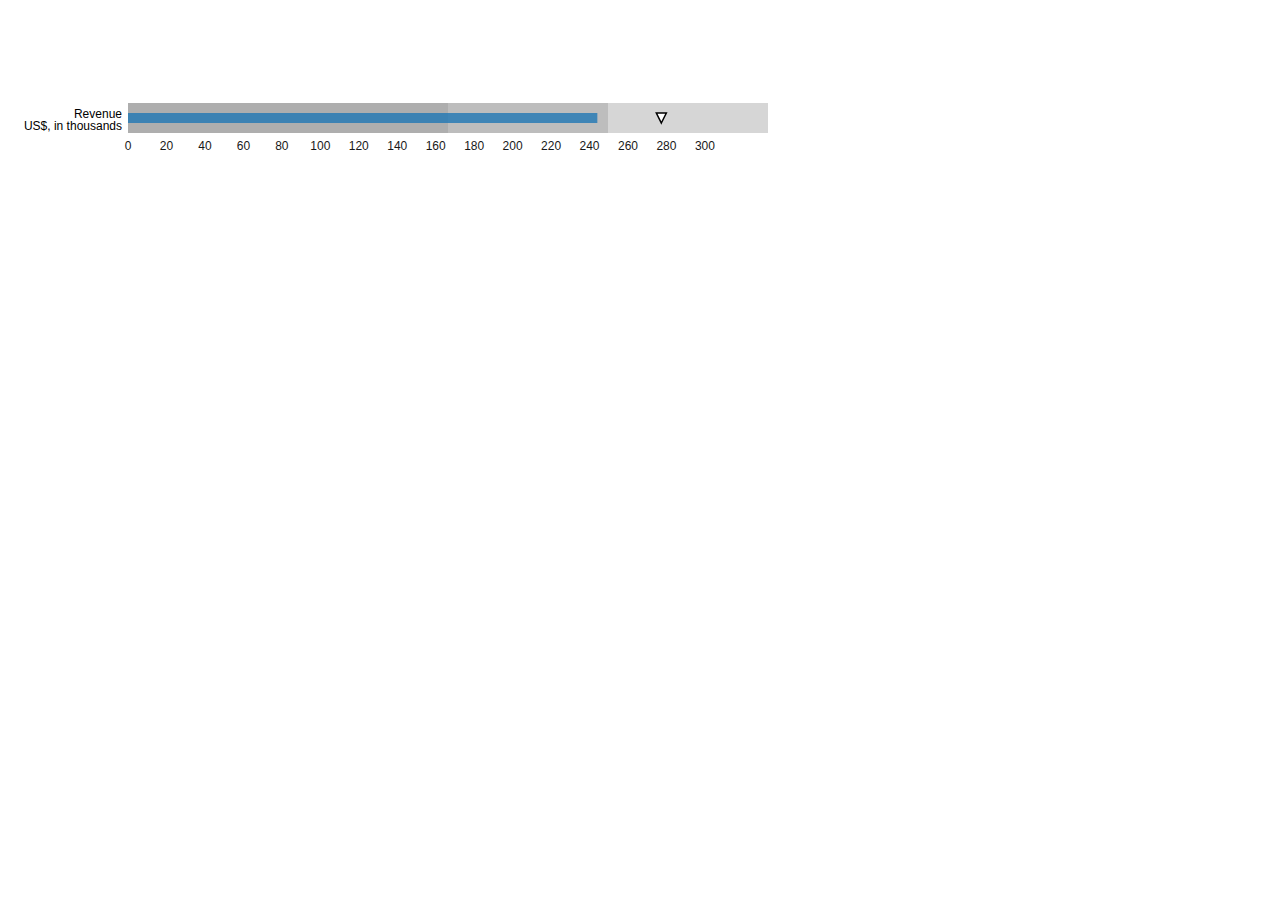
==== examples/bulletChart.html @ 46809460 "Merge 56919dec2c6bcb57f414a77e498601f79184dcdf into d1ae59f84ed05749e481cc81104b5d359e39d464" ====
<!DOCTYPE html>
<meta charset="utf-8">
<link href="../src/nv.d3.css" rel="stylesheet" type="text/css">
<style>

body {
  overflow-y:scroll;
}

</style>
<body>

<br> <br> <br> <br> <br>

<div class="gallery" id="chart"></div>

<script src="../lib/d3.v2.js"></script>
<script src="../nv.d3.js"></script>
<script src="../src/models/bullet.js"></script>
<script src="../src/models/bulletChart.js"></script>
<script>

var width = 960,
    height = 80,
    margin = {top: 5, right: 40, bottom: 20, left: 120};

var chart = nv.models.bulletChart()
    .width(width - margin.right - margin.left)
    .height(height - margin.top - margin.bottom);


  data = [
  {"title":"Revenue","subtitle":"US$, in thousands","ranges":[150,225,300],"measures":[220],"markers":[250]}
  /*
  //TODO: fix the tooltip offset if multiple
  ,
  {"title":"Profit","subtitle":"%","ranges":[20,25,30],"measures":[21],"markers":[26]},
  {"title":"Order Size","subtitle":"US$, average","ranges":[350,500,600],"measures":[100],"markers":[550]},
  {"title":"New Customers","subtitle":"count","ranges":[1400,2000,2500],"measures":[1000],"markers":[1000]},
  {"title":"Satisfaction","subtitle":"out of 5","ranges":[3.5,4.25,5],"measures":[3.2,4.7],"markers":[4.4]}
  */
];

  //TODO: to be consistent with other models, should be appending a g to an already made svg, not creating the svg element
  var vis = d3.select("#chart").selectAll("svg")
      .data(data)
    .enter().append("svg")
      .attr("class", "bullet nvd3")
      .attr("width", width)
      .attr("height", height)

  vis
      .transition()
      .duration(1000)
      .call(chart);



  window.transition = function() {
    vis.datum(randomize);

    vis
      .transition()
      .duration(1000)
      .call(chart);
  };






function randomize(d) {
  if (!d.randomizer) d.randomizer = randomizer(d);
  d.ranges = d.ranges.map(d.randomizer);
  d.markers = d.markers.map(d.randomizer);
  d.measures = d.measures.map(d.randomizer);
  return d;
}

function randomizer(d) {
  var k = d3.max(d.ranges) * .2;
  return function(d) {
    return Math.max(0, d + k * (Math.random() - .5));
  };
}




d3.select('body').on('click', window.transition);


</script>
---- src/nv.d3.css ----
/********************
 * HTML CSS
 */


.chartWrap {
  margin: 0;
  padding: 0;
  overflow: hidden;
}


/********************
 * TOOLTIP CSS
 */

.nvtooltip {
  position: absolute;
  background-color: rgba(255,255,255,1);
  padding: 1px;
  border: 1px solid rgba(0,0,0,.2);
  z-index: 10000;

  font-family: Arial;
  font-size: 13px;

  transition: opacity 500ms linear;
  -moz-transition: opacity 500ms linear;
  -webkit-transition: opacity 500ms linear;

  transition-delay: 500ms;
  -moz-transition-delay: 500ms;
  -webkit-transition-delay: 500ms;

  -moz-box-shadow: 0 5px 10px rgba(0,0,0,.2);
  -webkit-box-shadow: 0 5px 10px rgba(0,0,0,.2);
  box-shadow: 0 5px 10px rgba(0,0,0,.2);

  -webkit-border-radius: 6px;
  -moz-border-radius: 6px;
  border-radius: 6px;

  pointer-events: none;

  -webkit-touch-callout: none;
  -webkit-user-select: none;
  -khtml-user-select: none;
  -moz-user-select: none;
  -ms-user-select: none;
  user-select: none;
}

.nvtooltip.x-nvtooltip,
.nvtooltip.y-nvtooltip {
  padding: 8px;
}

.nvtooltip h3 {
  margin: 0;
  padding: 4px 14px;
  line-height: 18px;
  font-weight: normal;
  background-color: #f7f7f7;
  text-align: center;

  border-bottom: 1px solid #ebebeb;

  -webkit-border-radius: 5px 5px 0 0;
  -moz-border-radius: 5px 5px 0 0;
  border-radius: 5px 5px 0 0;
}

.nvtooltip p {
  margin: 0;
  padding: 5px 14px;
  text-align: center;
}

.nvtooltip span {
  display: inline-block;
  margin: 2px 0;
}

.nvtooltip-pending-removal {
  position: absolute;
  pointer-events: none;
}


/********************
 * SVG CSS
 */


svg {
  -webkit-touch-callout: none;
  -webkit-user-select: none;
  -khtml-user-select: none;
  -moz-user-select: none;
  -ms-user-select: none;
  user-select: none;
  /* Trying to get SVG to act like a greedy block in all browsers */
  display: block;
  width:100%;
  height:100%;
}


svg text {
  font: normal 12px Arial;
}

svg .title {
 font: bold 14px Arial;
}

.nvd3 .nv-background {
  fill: white;
  fill-opacity: 0;
  /*
  pointer-events: none;
  */
}

.nvd3.nv-noData {
  font-size: 18px;
  font-weight: bold;
}


/**********
*  Brush
*/

.nv-brush .extent {
  fill-opacity: .125;
  shape-rendering: crispEdges;
}



/**********
*  Legend
*/

.nvd3 .nv-legend .nv-series {
  cursor: pointer;
}

.nvd3 .nv-legend .disabled circle {
  fill-opacity: 0;
}



/**********
*  Axes
*/

.nvd3 .nv-axis path {
  fill: none;
  stroke: #000;
  stroke-opacity: .75;
  shape-rendering: crispEdges;
}

.nvd3 .nv-axis path.domain {
  stroke-opacity: .75;
}

.nvd3 .nv-axis.nv-x path.domain {
  stroke-opacity: 0;
}

.nvd3 .nv-axis line {
  fill: none;
  stroke: #000;
  stroke-opacity: .25;
  shape-rendering: crispEdges;
}

.nvd3 .nv-axis line.zero {
  stroke-opacity: .75;
}

.nvd3 .nv-axis .nv-axisMaxMin text {
  font-weight: bold;
}

.nvd3 .x  .nv-axis .nv-axisMaxMin text,
.nvd3 .x2 .nv-axis .nv-axisMaxMin text,
.nvd3 .x3 .nv-axis .nv-axisMaxMin text {
  text-anchor: middle
}



/**********
*  Brush
*/

.nv-brush .resize path {
  fill: #eee;
  stroke: #666;
}



/**********
*  Bars
*/

.nvd3 .nv-bars .negative rect {
    zfill: brown;
}

.nvd3 .nv-bars rect {
  zfill: steelblue;
  fill-opacity: .75;

  transition: fill-opacity 250ms linear;
  -moz-transition: fill-opacity 250ms linear;
  -webkit-transition: fill-opacity 250ms linear;
}

.nvd3 .nv-bars rect:hover {
  fill-opacity: 1;
}

.nvd3 .nv-bars .hover rect {
  fill: lightblue;
}

.nvd3 .nv-bars text {
  fill: rgba(0,0,0,0);
}

.nvd3 .nv-bars .hover text {
  fill: rgba(0,0,0,1);
}


/**********
*  Bars
*/

.nvd3 .nv-multibar .nv-groups rect,
.nvd3 .nv-multibarHorizontal .nv-groups rect,
.nvd3 .nv-discretebar .nv-groups rect {
  stroke-opacity: 0;

  transition: fill-opacity 250ms linear;
  -moz-transition: fill-opacity 250ms linear;
  -webkit-transition: fill-opacity 250ms linear;
}

.nvd3 .nv-multibar .nv-groups rect:hover,
.nvd3 .nv-multibarHorizontal .nv-groups rect:hover,
.nvd3 .nv-discretebar .nv-groups rect:hover {
  fill-opacity: 1;
}

.nvd3 .nv-discretebar .nv-groups text,
.nvd3 .nv-multibarHorizontal .nv-groups text {
  font-weight: bold;
  fill: rgba(0,0,0,1);
  stroke: rgba(0,0,0,0);
}

/***********
*  Pie Chart
*/

.nvd3.nv-pie path {
  stroke-opacity: 0;

  transition: fill-opacity 250ms linear, stroke-width 250ms linear, stroke-opacity 250ms linear;
  -moz-transition: fill-opacity 250ms linear, stroke-width 250ms linear, stroke-opacity 250ms linear;
  -webkit-transition: fill-opacity 250ms linear, stroke-width 250ms linear, stroke-opacity 250ms linear;

}

.nvd3.nv-pie .nv-slice text {
  stroke: #000;
  stroke-width: 0;
}

.nvd3.nv-pie path {
  stroke: #fff;
  stroke-width: 1px;
  stroke-opacity: 1;
}

.nvd3.nv-pie .hover path {
  fill-opacity: .7;
/*
  stroke-width: 6px;
  stroke-opacity: 1;
*/
}

.nvd3.nv-pie .nv-label rect {
  fill-opacity: 0;
  stroke-opacity: 0;
}

/**********
* Lines
*/

.nvd3 .nv-groups path.nv-line {
  fill: none;
  stroke-width: 2.5px;
  /*
  stroke-linecap: round;
  shape-rendering: geometricPrecision;

  transition: stroke-width 250ms linear;
  -moz-transition: stroke-width 250ms linear;
  -webkit-transition: stroke-width 250ms linear;

  transition-delay: 250ms
  -moz-transition-delay: 250ms;
  -webkit-transition-delay: 250ms;
  */
}

.nvd3 .nv-groups path.nv-area {
  stroke: none;
  /*
  stroke-linecap: round;
  shape-rendering: geometricPrecision;

  stroke-width: 2.5px;
  transition: stroke-width 250ms linear;
  -moz-transition: stroke-width 250ms linear;
  -webkit-transition: stroke-width 250ms linear;

  transition-delay: 250ms
  -moz-transition-delay: 250ms;
  -webkit-transition-delay: 250ms;
  */
}

.nvd3 .nv-line.hover path {
  stroke-width: 6px;
}

/*
.nvd3.scatter .groups .point {
  fill-opacity: 0.1;
  stroke-opacity: 0.1;
}
  */

.nvd3.nv-line .nvd3.nv-scatter .nv-groups .nv-point {
  fill-opacity: 0;
  stroke-opacity: 0;
}

.nvd3.nv-scatter.nv-single-point .nv-groups .nv-point {
  fill-opacity: .5 !important;
  stroke-opacity: .5 !important;
}


.nvd3 .nv-groups .nv-point {
  transition: stroke-width 250ms linear, stroke-opacity 250ms linear;
  -moz-transition: stroke-width 250ms linear, stroke-opacity 250ms linear;
  -webkit-transition: stroke-width 250ms linear, stroke-opacity 250ms linear;
}

.nvd3.nv-scatter .nv-groups .nv-point.hover,
.nvd3 .nv-groups .nv-point.hover {
  stroke-width: 20px;
  fill-opacity: .5 !important;
  stroke-opacity: .5 !important;
}


.nvd3 .nv-point-paths path {
  stroke: #aaa;
  stroke-opacity: 0;
  fill: #eee;
  fill-opacity: 0;
}



.nvd3 .nv-indexLine {
  cursor: ew-resize;
}


/**********
* Distribution
*/

.nvd3 .nv-distribution {
  pointer-events: none;
}



/**********
*  Scatter
*/

/* **Attempting to remove this for useVoronoi(false), need to see if it's required anywhere
.nvd3 .nv-groups .nv-point {
  pointer-events: none;
}
*/

.nvd3 .nv-groups .nv-point.hover {
  stroke-width: 20px;
  stroke-opacity: .5;
}

.nvd3 .nv-scatter .nv-point.hover {
  fill-opacity: 1;
}

/*
.nv-group.hover .nv-point {
  fill-opacity: 1;
}
*/


/**********
*  Stacked Area
*/

.nvd3.nv-stackedarea path.nv-area {
  fill-opacity: .7;
  /*
  stroke-opacity: .65;
  fill-opacity: 1;
  */
  stroke-opacity: 0;

  transition: fill-opacity 250ms linear, stroke-opacity 250ms linear;
  -moz-transition: fill-opacity 250ms linear, stroke-opacity 250ms linear;
  -webkit-transition: fill-opacity 250ms linear, stroke-opacity 250ms linear;

  /*
  transition-delay: 500ms;
  -moz-transition-delay: 500ms;
  -webkit-transition-delay: 500ms;
  */

}

.nvd3.nv-stackedarea path.nv-area.hover {
  fill-opacity: .9;
  /*
  stroke-opacity: .85;
  */
}
/*
.d3stackedarea .groups path {
  stroke-opacity: 0;
}
  */



.nvd3.nv-stackedarea .nv-groups .nv-point {
  stroke-opacity: 0;
  fill-opacity: 0;
}

.nvd3.nv-stackedarea .nv-groups .nv-point.hover {
  stroke-width: 20px;
  stroke-opacity: .75;
  fill-opacity: 1;
}



/**********
*  Line Plus Bar
*/

.nvd3.nv-linePlusBar .nv-bar rect {
  fill-opacity: .75;
}

.nvd3.nv-linePlusBar .nv-bar rect:hover {
  fill-opacity: 1;
}


/**********
*  Bullet
*/

.nvd3.nv-bullet { font: 10px sans-serif; }
.nvd3.nv-bullet .nv-measure { fill-opacity: .8; }
.nvd3.nv-bullet .nv-measure:hover { fill-opacity: 1; }
.nvd3.nv-bullet .nv-marker { stroke: #000; stroke-width: 2px; }
.nvd3.nv-bullet .nv-markerTriangle { stroke: #000; fill: #fff; stroke-width: 1.5px; }
.nvd3.nv-bullet .nv-tick line { stroke: #666; stroke-width: .5px; }
.nvd3.nv-bullet .nv-range.nv-s0 { fill: #eee; }
.nvd3.nv-bullet .nv-range.nv-s1 { fill: #ddd; }
.nvd3.nv-bullet .nv-range.nv-s2 { fill: #ccc; }
.nvd3.nv-bullet .nv-title { font-size: 14px; font-weight: bold; }
.nvd3.nv-bullet .nv-subtitle { fill: #999; }


.nvd3.nv-bullet .nv-range {
  fill: #999;
  fill-opacity: .4;
}
.nvd3.nv-bullet .nv-range:hover {
  fill-opacity: .7;
}



/**********
* Sparkline
*/

.nvd3.nv-sparkline path {
  fill: none;
}

.nvd3.nv-sparklineplus g.nv-hoverValue {
  pointer-events: none;
}

.nvd3.nv-sparklineplus .nv-hoverValue line {
  stroke: #333;
  stroke-width: 1.5px;
 }

.nvd3.nv-sparklineplus,
.nvd3.nv-sparklineplus g {
  pointer-events: all;
}

.nvd3 .nv-hoverArea {
  fill-opacity: 0;
  stroke-opacity: 0;
}

.nvd3.nv-sparklineplus .nv-xValue,
.nvd3.nv-sparklineplus .nv-yValue {
  /*
  stroke: #666;
  */
  stroke-width: 0;
  font-size: .9em;
  font-weight: normal;
}

.nvd3.nv-sparklineplus .nv-yValue {
  stroke: #f66;
}

.nvd3.nv-sparklineplus .nv-maxValue {
  stroke: #2ca02c;
  fill: #2ca02c;
}

.nvd3.nv-sparklineplus .nv-minValue {
  stroke: #d62728;
  fill: #d62728;
}

.nvd3.nv-sparklineplus .nv-currentValue {
  /*
  stroke: #444;
  fill: #000;
  */
  font-weight: bold;
  font-size: 1.1em;
}

/**********
* historical stock
*/

.nvd3.nv-ohlcBar .nv-ticks .nv-tick {
  stroke-width: 2px;
}

.nvd3.nv-ohlcBar .nv-ticks .nv-tick.hover {
  stroke-width: 4px;
}

.nvd3.nv-ohlcBar .nv-ticks .nv-tick.positive {
 stroke: #2ca02c;
}

.nvd3.nv-ohlcBar .nv-ticks .nv-tick.negative {
 stroke: #d62728;
}

.nvd3.nv-historicalStockChart .nv-axis .nv-axislabel {
  font-weight: bold;
}

.nvd3.nv-historicalStockChart .nv-dragTarget {
  fill-opacity: 0;
  stroke: none;
  cursor: move;
}

.nvd3 .nv-brush .extent {
  /*
  cursor: ew-resize !important;
  */
  fill-opacity: 0 !important;
}

.nvd3 .nv-brushBackground rect {
  stroke: #000;
  stroke-width: .4;
  fill: #fff;
  fill-opacity: .7;
}



/**********
* Indented Tree
*/


/**
 * TODO: the following 3 selectors are based on classes used in the example.  I should either make them standard and leave them here, or move to a CSS file not included in the library
 */
.nvd3.nv-indentedtree .name {
  margin-left: 5px;
}

.nvd3.nv-indentedtree .clickable {
  color: #08C;
  cursor: pointer;
}

.nvd3.nv-indentedtree span.clickable:hover {
  color: #005580;
  text-decoration: underline;
}


.nvd3.nv-indentedtree .nv-childrenCount {
  display: inline-block;
  margin-left: 5px;
}

.nvd3.nv-indentedtree .nv-treeicon {
  cursor: pointer;
  /*
  cursor: n-resize;
  */
}

.nvd3.nv-indentedtree .nv-treeicon.nv-folded {
  cursor: pointer;
  /*
  cursor: s-resize;
  */
}
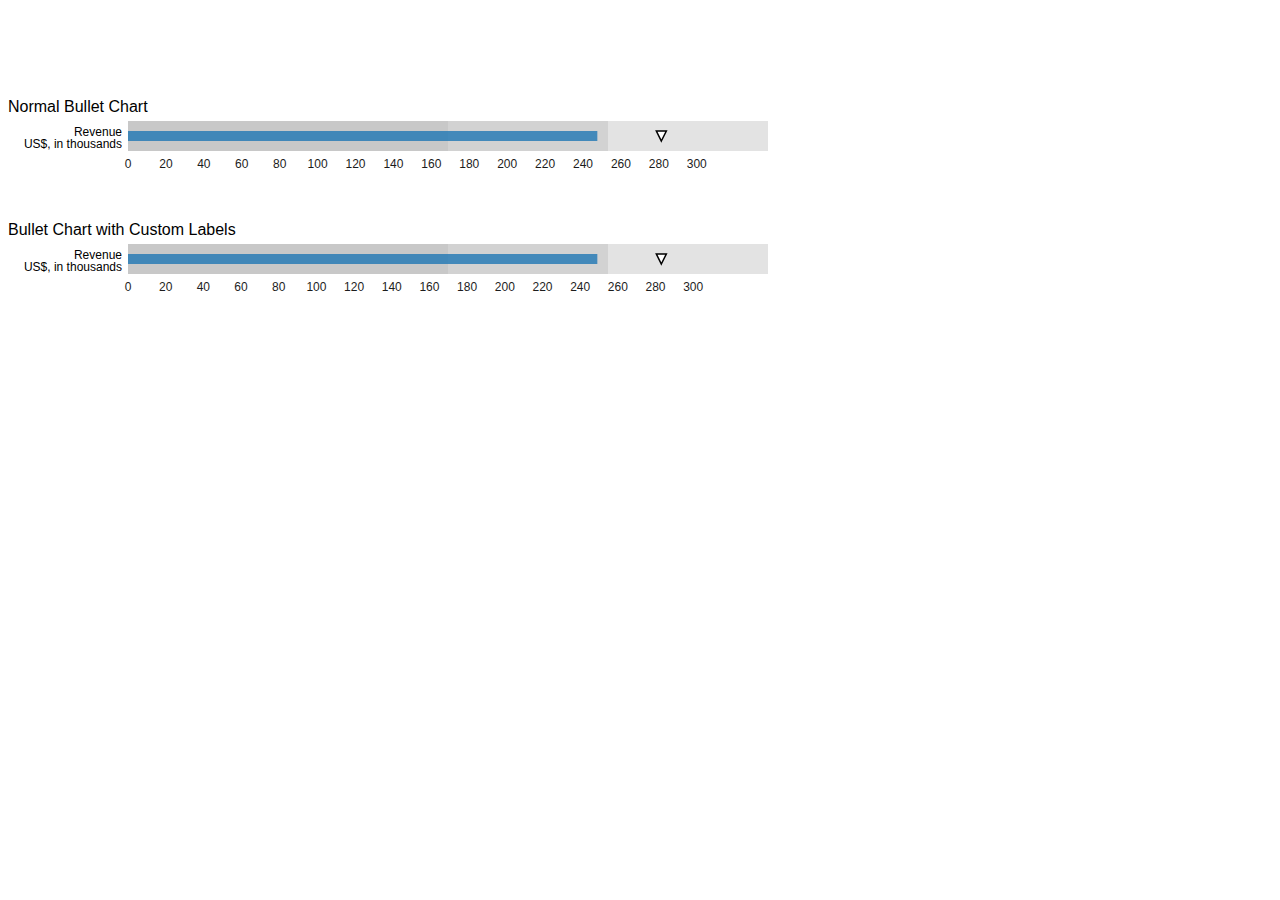
==== commit 2ae4d8e4: "Merge 089cea8d2ef527bb28d27800367f3710650049d4 into d1ae59f84ed05749e481cc81104b5d359e39d464" ====
--- a/examples/bulletChart.html
+++ b/examples/bulletChart.html
@@ -5,6 +5,7 @@
 
 body {
   overflow-y:scroll;
+  font-family: Arial;
 }
 
 </style>
@@ -12,10 +13,15 @@
 
 <br> <br> <br> <br> <br>
 
-<div class="gallery" id="chart"></div>
+Normal Bullet Chart 
+<div class="gallery with-transitions" id="chart"></div>
 
-<script src="../lib/d3.v2.js"></script>
+Bullet Chart with Custom Labels
+<div class='gallery with-transitions' id='chart2'></div>
+
+<script src="../lib/d3.v3.js"></script>
 <script src="../nv.d3.js"></script>
+<script src="../src/utils.js"></script>
 <script src="../src/models/bullet.js"></script>
 <script src="../src/models/bulletChart.js"></script>
 <script>
@@ -28,6 +34,9 @@
     .width(width - margin.right - margin.left)
     .height(height - margin.top - margin.bottom);
 
+var chart2 = nv.models.bulletChart()
+    .width(width - margin.right - margin.left)
+    .height(height - margin.top - margin.bottom);
 
   data = [
   {"title":"Revenue","subtitle":"US$, in thousands","ranges":[150,225,300],"measures":[220],"markers":[250]}
@@ -41,13 +50,18 @@
   */
 ];
 
+dataWithLabels = [
+  {"title":"Revenue","subtitle":"US$, in thousands","ranges":[150,225,300],"measures":[220],"markers":[250],
+  "rangeLabels":['Maximum Inventory','Average Inventory','Minimum Inventory'], "measureLabels":['Current Inventory'], "markerLabels":['Target Inventory'] }
+];
+
   //TODO: to be consistent with other models, should be appending a g to an already made svg, not creating the svg element
   var vis = d3.select("#chart").selectAll("svg")
       .data(data)
     .enter().append("svg")
       .attr("class", "bullet nvd3")
       .attr("width", width)
-      .attr("height", height)
+      .attr("height", height);
 
   vis
       .transition()
@@ -55,19 +69,27 @@
       .call(chart);
 
 
+  var vis2 = d3.select("#chart2").selectAll("svg")
+    .data(dataWithLabels)
+    .enter().append('svg')
+      .attr('class',"bullet nvd3")
+      .attr("width",width)
+      .attr("height",height);
+
+      vis2.transition().duration(1000).call(chart2);
+
 
   window.transition = function() {
-    vis.datum(randomize);
-
-    vis
+    vis.datum(randomize)
       .transition()
       .duration(1000)
       .call(chart);
+
+    vis2.datum(randomize)
+      .transition()
+      .duration(1000)
+      .call(chart2);
   };
-
-
-
-
 
 
 function randomize(d) {
--- a/src/nv.d3.css
+++ b/src/nv.d3.css
@@ -10,6 +10,18 @@
   overflow: hidden;
 }
 
+/********************
+  Box shadow and border radius styling
+*/
+.nvtooltip.with-3d-shadow, .with-3d-shadow .nvtooltip {
+  -moz-box-shadow: 0 5px 10px rgba(0,0,0,.2);
+  -webkit-box-shadow: 0 5px 10px rgba(0,0,0,.2);
+  box-shadow: 0 5px 10px rgba(0,0,0,.2);
+
+  -webkit-border-radius: 6px;
+  -moz-border-radius: 6px;
+  border-radius: 6px;
+}
 
 /********************
  * TOOLTIP CSS
@@ -17,31 +29,17 @@
 
 .nvtooltip {
   position: absolute;
-  background-color: rgba(255,255,255,1);
+  background-color: rgba(255,255,255,1.0);
   padding: 1px;
   border: 1px solid rgba(0,0,0,.2);
   z-index: 10000;
 
   font-family: Arial;
   font-size: 13px;
-
-  transition: opacity 500ms linear;
-  -moz-transition: opacity 500ms linear;
-  -webkit-transition: opacity 500ms linear;
-
-  transition-delay: 500ms;
-  -moz-transition-delay: 500ms;
-  -webkit-transition-delay: 500ms;
-
-  -moz-box-shadow: 0 5px 10px rgba(0,0,0,.2);
-  -webkit-box-shadow: 0 5px 10px rgba(0,0,0,.2);
-  box-shadow: 0 5px 10px rgba(0,0,0,.2);
-
-  -webkit-border-radius: 6px;
-  -moz-border-radius: 6px;
-  border-radius: 6px;
-
+  text-align: left;
   pointer-events: none;
+
+  white-space: nowrap;
 
   -webkit-touch-callout: none;
   -webkit-user-select: none;
@@ -51,6 +49,19 @@
   user-select: none;
 }
 
+/*Give tooltips that old fade in transition by
+    putting a "with-transitions" class on the container div.
+*/
+.nvtooltip.with-transitions, .with-transitions .nvtooltip {
+  transition: opacity 250ms linear;
+  -moz-transition: opacity 250ms linear;
+  -webkit-transition: opacity 250ms linear;
+
+  transition-delay: 250ms;
+  -moz-transition-delay: 250ms;
+  -webkit-transition-delay: 250ms;
+}
+
 .nvtooltip.x-nvtooltip,
 .nvtooltip.y-nvtooltip {
   padding: 8px;
@@ -61,7 +72,7 @@
   padding: 4px 14px;
   line-height: 18px;
   font-weight: normal;
-  background-color: #f7f7f7;
+  background-color: rgba(247,247,247,0.75);
   text-align: center;
 
   border-bottom: 1px solid #ebebeb;
@@ -82,6 +93,29 @@
   margin: 2px 0;
 }
 
+.nvtooltip table {
+  margin: 6px;
+}
+
+.nvtooltip table td {
+  padding-right: 9px;
+  padding-bottom: 3px;
+  vertical-align: middle;
+}
+
+.nvtooltip table td.key {
+  font-weight:normal;
+}
+.nvtooltip table td.value {
+  text-align: right;
+  font-weight: bold;
+}
+
+.nvtooltip table td.legend-color-guide div {
+  width: 8px;
+  height: 8px;
+  vertical-align: middle;
+}
 .nvtooltip-pending-removal {
   position: absolute;
   pointer-events: none;
@@ -157,6 +191,9 @@
 /**********
 *  Axes
 */
+.nvd3 .nv-axis {
+  pointer-events:none;
+}
 
 .nvd3 .nv-axis path {
   fill: none;
@@ -175,12 +212,12 @@
 
 .nvd3 .nv-axis line {
   fill: none;
-  stroke: #000;
-  stroke-opacity: .25;
+  stroke: #e5e5e5;
   shape-rendering: crispEdges;
 }
 
-.nvd3 .nv-axis line.zero {
+.nvd3 .nv-axis .zero line,
+/*this selector may not be necessary*/ .nvd3 .nv-axis line.zero {
   stroke-opacity: .75;
 }
 
@@ -224,7 +261,7 @@
   -webkit-transition: fill-opacity 250ms linear;
 }
 
-.nvd3 .nv-bars rect:hover {
+.nvd3 .nv-bars rect.hover {
   fill-opacity: 1;
 }
 
@@ -274,7 +311,6 @@
 
 .nvd3.nv-pie path {
   stroke-opacity: 0;
-
   transition: fill-opacity 250ms linear, stroke-width 250ms linear, stroke-opacity 250ms linear;
   -moz-transition: fill-opacity 250ms linear, stroke-width 250ms linear, stroke-opacity 250ms linear;
   -webkit-transition: fill-opacity 250ms linear, stroke-width 250ms linear, stroke-opacity 250ms linear;
@@ -294,12 +330,10 @@
 
 .nvd3.nv-pie .hover path {
   fill-opacity: .7;
-/*
-  stroke-width: 6px;
-  stroke-opacity: 1;
-*/
-}
-
+}
+.nvd3.nv-pie .nv-label {
+  pointer-events: none;
+}
 .nvd3.nv-pie .nv-label rect {
   fill-opacity: 0;
   stroke-opacity: 0;
@@ -311,7 +345,7 @@
 
 .nvd3 .nv-groups path.nv-line {
   fill: none;
-  stroke-width: 2.5px;
+  stroke-width: 1.5px;
   /*
   stroke-linecap: round;
   shape-rendering: geometricPrecision;
@@ -325,6 +359,11 @@
   -webkit-transition-delay: 250ms;
   */
 }
+
+.nvd3 .nv-groups path.nv-line.nv-thin-line {
+  stroke-width: 1px;
+}
+
 
 .nvd3 .nv-groups path.nv-area {
   stroke: none;
@@ -365,17 +404,18 @@
 }
 
 
-.nvd3 .nv-groups .nv-point {
+.with-transitions .nvd3 .nv-groups .nv-point {
   transition: stroke-width 250ms linear, stroke-opacity 250ms linear;
   -moz-transition: stroke-width 250ms linear, stroke-opacity 250ms linear;
   -webkit-transition: stroke-width 250ms linear, stroke-opacity 250ms linear;
+
 }
 
 .nvd3.nv-scatter .nv-groups .nv-point.hover,
 .nvd3 .nv-groups .nv-point.hover {
-  stroke-width: 20px;
-  fill-opacity: .5 !important;
-  stroke-opacity: .5 !important;
+  stroke-width: 7px;
+  fill-opacity: .95 !important;
+  stroke-opacity: .95 !important;
 }
 
 
@@ -472,11 +512,12 @@
   fill-opacity: 0;
 }
 
+/*
 .nvd3.nv-stackedarea .nv-groups .nv-point.hover {
   stroke-width: 20px;
   stroke-opacity: .75;
   fill-opacity: 1;
-}
+}*/
 
 
 
@@ -511,7 +552,7 @@
 
 
 .nvd3.nv-bullet .nv-range {
-  fill: #999;
+  fill: #bababa;
   fill-opacity: .4;
 }
 .nvd3.nv-bullet .nv-range:hover {
@@ -668,4 +709,45 @@
   */
 }
 
-
+/**********
+* Parallel Coordinates
+*/
+
+.nvd3 .background path {
+  fill: none;
+  stroke: #ccc;
+  stroke-opacity: .4;
+  shape-rendering: crispEdges;
+}
+
+.nvd3 .foreground path {
+  fill: none;
+  stroke: steelblue;
+  stroke-opacity: .7;
+}
+
+.nvd3 .brush .extent {
+  fill-opacity: .3;
+  stroke: #fff;
+  shape-rendering: crispEdges;
+}
+
+.nvd3 .axis line, .axis path {
+  fill: none;
+  stroke: #000;
+  shape-rendering: crispEdges;
+}
+
+.nvd3 .axis text {
+  text-shadow: 0 1px 0 #fff;
+}
+
+/****
+Interactive Layer
+*/
+.nvd3 .nv-interactiveGuideLine {
+  pointer-events:none;
+}
+.nvd3 line.nv-guideline {
+  stroke: #ccc;
+}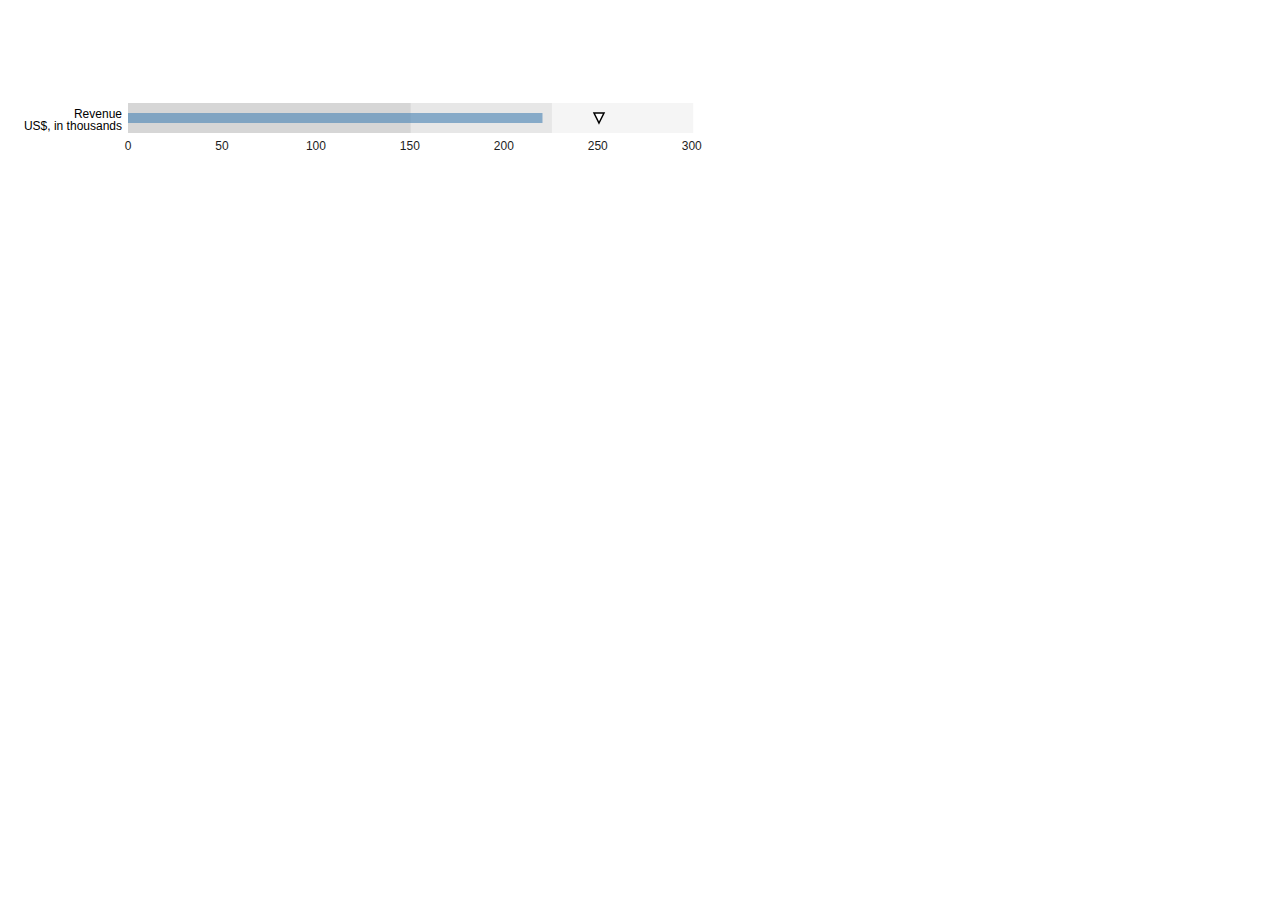
==== commit b59415b6: "Merge 31cc30fffe1289bbaba720dbdb6de9b8aec9d7a1 into d1ae59f84ed05749e481cc81104b5d359e39d464" ====
--- a/examples/bulletChart.html
+++ b/examples/bulletChart.html
@@ -5,7 +5,6 @@
 
 body {
   overflow-y:scroll;
-  font-family: Arial;
 }
 
 </style>
@@ -13,15 +12,10 @@
 
 <br> <br> <br> <br> <br>
 
-Normal Bullet Chart 
-<div class="gallery with-transitions" id="chart"></div>
+<div class="gallery" id="chart"></div>
 
-Bullet Chart with Custom Labels
-<div class='gallery with-transitions' id='chart2'></div>
-
-<script src="../lib/d3.v3.js"></script>
+<script src="../lib/d3.v2.js"></script>
 <script src="../nv.d3.js"></script>
-<script src="../src/utils.js"></script>
 <script src="../src/models/bullet.js"></script>
 <script src="../src/models/bulletChart.js"></script>
 <script>
@@ -34,9 +28,6 @@
     .width(width - margin.right - margin.left)
     .height(height - margin.top - margin.bottom);
 
-var chart2 = nv.models.bulletChart()
-    .width(width - margin.right - margin.left)
-    .height(height - margin.top - margin.bottom);
 
   data = [
   {"title":"Revenue","subtitle":"US$, in thousands","ranges":[150,225,300],"measures":[220],"markers":[250]}
@@ -50,18 +41,13 @@
   */
 ];
 
-dataWithLabels = [
-  {"title":"Revenue","subtitle":"US$, in thousands","ranges":[150,225,300],"measures":[220],"markers":[250],
-  "rangeLabels":['Maximum Inventory','Average Inventory','Minimum Inventory'], "measureLabels":['Current Inventory'], "markerLabels":['Target Inventory'] }
-];
-
-  //TODO: to be consistent with other models, should be appending a g to an already made svg, not creating the svg element
+  //TODO: to be consistent with other models, shouild be appending a g to an already made svg, not creating the svg element
   var vis = d3.select("#chart").selectAll("svg")
       .data(data)
     .enter().append("svg")
       .attr("class", "bullet nvd3")
       .attr("width", width)
-      .attr("height", height);
+      .attr("height", height)
 
   vis
       .transition()
@@ -69,27 +55,19 @@
       .call(chart);
 
 
-  var vis2 = d3.select("#chart2").selectAll("svg")
-    .data(dataWithLabels)
-    .enter().append('svg')
-      .attr('class',"bullet nvd3")
-      .attr("width",width)
-      .attr("height",height);
-
-      vis2.transition().duration(1000).call(chart2);
-
 
   window.transition = function() {
-    vis.datum(randomize)
+    vis.datum(randomize);
+
+    vis
       .transition()
       .duration(1000)
       .call(chart);
+  };
 
-    vis2.datum(randomize)
-      .transition()
-      .duration(1000)
-      .call(chart2);
-  };
+
+
+
 
 
 function randomize(d) {
--- a/src/nv.d3.css
+++ b/src/nv.d3.css
@@ -10,18 +10,6 @@
   overflow: hidden;
 }
 
-/********************
-  Box shadow and border radius styling
-*/
-.nvtooltip.with-3d-shadow, .with-3d-shadow .nvtooltip {
-  -moz-box-shadow: 0 5px 10px rgba(0,0,0,.2);
-  -webkit-box-shadow: 0 5px 10px rgba(0,0,0,.2);
-  box-shadow: 0 5px 10px rgba(0,0,0,.2);
-
-  -webkit-border-radius: 6px;
-  -moz-border-radius: 6px;
-  border-radius: 6px;
-}
 
 /********************
  * TOOLTIP CSS
@@ -29,17 +17,30 @@
 
 .nvtooltip {
   position: absolute;
-  background-color: rgba(255,255,255,1.0);
-  padding: 1px;
-  border: 1px solid rgba(0,0,0,.2);
+  background-color: rgba(255,255,255,1);
+  padding: 10px;
+  border: 1px solid #ddd;
   z-index: 10000;
 
   font-family: Arial;
   font-size: 13px;
-  text-align: left;
+
+  transition: opacity 500ms linear;
+  -moz-transition: opacity 500ms linear;
+  -webkit-transition: opacity 500ms linear;
+
+  transition-delay: 500ms;
+  -moz-transition-delay: 500ms;
+  -webkit-transition-delay: 500ms;
+
+  -moz-box-shadow: 4px 4px 8px rgba(0,0,0,.5);
+  -webkit-box-shadow: 4px 4px 8px rgba(0,0,0,.5);
+  box-shadow: 4px 4px 8px rgba(0,0,0,.5);
+
+  -moz-border-radius: 10px;
+  border-radius: 10px;
+
   pointer-events: none;
-
-  white-space: nowrap;
 
   -webkit-touch-callout: none;
   -webkit-user-select: none;
@@ -49,42 +50,15 @@
   user-select: none;
 }
 
-/*Give tooltips that old fade in transition by
-    putting a "with-transitions" class on the container div.
-*/
-.nvtooltip.with-transitions, .with-transitions .nvtooltip {
-  transition: opacity 250ms linear;
-  -moz-transition: opacity 250ms linear;
-  -webkit-transition: opacity 250ms linear;
-
-  transition-delay: 250ms;
-  -moz-transition-delay: 250ms;
-  -webkit-transition-delay: 250ms;
-}
-
-.nvtooltip.x-nvtooltip,
-.nvtooltip.y-nvtooltip {
-  padding: 8px;
-}
-
 .nvtooltip h3 {
   margin: 0;
-  padding: 4px 14px;
-  line-height: 18px;
-  font-weight: normal;
-  background-color: rgba(247,247,247,0.75);
+  padding: 0;
   text-align: center;
-
-  border-bottom: 1px solid #ebebeb;
-
-  -webkit-border-radius: 5px 5px 0 0;
-  -moz-border-radius: 5px 5px 0 0;
-  border-radius: 5px 5px 0 0;
 }
 
 .nvtooltip p {
   margin: 0;
-  padding: 5px 14px;
+  padding: 0;
   text-align: center;
 }
 
@@ -93,29 +67,6 @@
   margin: 2px 0;
 }
 
-.nvtooltip table {
-  margin: 6px;
-}
-
-.nvtooltip table td {
-  padding-right: 9px;
-  padding-bottom: 3px;
-  vertical-align: middle;
-}
-
-.nvtooltip table td.key {
-  font-weight:normal;
-}
-.nvtooltip table td.value {
-  text-align: right;
-  font-weight: bold;
-}
-
-.nvtooltip table td.legend-color-guide div {
-  width: 8px;
-  height: 8px;
-  vertical-align: middle;
-}
 .nvtooltip-pending-removal {
   position: absolute;
   pointer-events: none;
@@ -142,7 +93,7 @@
 
 
 svg text {
-  font: normal 12px Arial;
+  font: normal 12px sans-serif;
 }
 
 svg .title {
@@ -150,8 +101,7 @@
 }
 
 .nvd3 .nv-background {
-  fill: white;
-  fill-opacity: 0;
+  fill: none;
   /*
   pointer-events: none;
   */
@@ -159,7 +109,7 @@
 
 .nvd3.nv-noData {
   font-size: 18px;
-  font-weight: bold;
+  font-weight: bolf;
 }
 
 
@@ -191,9 +141,6 @@
 /**********
 *  Axes
 */
-.nvd3 .nv-axis {
-  pointer-events:none;
-}
 
 .nvd3 .nv-axis path {
   fill: none;
@@ -206,31 +153,20 @@
   stroke-opacity: .75;
 }
 
-.nvd3 .nv-axis.nv-x path.domain {
-  stroke-opacity: 0;
-}
-
 .nvd3 .nv-axis line {
   fill: none;
-  stroke: #e5e5e5;
+  stroke: #000;
+  stroke-opacity: .25;
   shape-rendering: crispEdges;
 }
 
-.nvd3 .nv-axis .zero line,
-/*this selector may not be necessary*/ .nvd3 .nv-axis line.zero {
+.nvd3 .nv-axis line.zero {
   stroke-opacity: .75;
 }
 
 .nvd3 .nv-axis .nv-axisMaxMin text {
   font-weight: bold;
 }
-
-.nvd3 .x  .nv-axis .nv-axisMaxMin text,
-.nvd3 .x2 .nv-axis .nv-axisMaxMin text,
-.nvd3 .x3 .nv-axis .nv-axisMaxMin text {
-  text-anchor: middle
-}
-
 
 
 /**********
@@ -250,10 +186,12 @@
 
 .nvd3 .nv-bars .negative rect {
     zfill: brown;
+    cursor: pointer;
 }
 
 .nvd3 .nv-bars rect {
   zfill: steelblue;
+  cursor: pointer;
   fill-opacity: .75;
 
   transition: fill-opacity 250ms linear;
@@ -261,7 +199,7 @@
   -webkit-transition: fill-opacity 250ms linear;
 }
 
-.nvd3 .nv-bars rect.hover {
+.nvd3 .nv-bars rect:hover {
   fill-opacity: 1;
 }
 
@@ -275,6 +213,10 @@
 
 .nvd3 .nv-bars .hover text {
   fill: rgba(0,0,0,1);
+}
+
+.nvd3 .nv-x.nv-axis text {
+  transform: rotate(90);
 }
 
 
@@ -311,6 +253,7 @@
 
 .nvd3.nv-pie path {
   stroke-opacity: 0;
+
   transition: fill-opacity 250ms linear, stroke-width 250ms linear, stroke-opacity 250ms linear;
   -moz-transition: fill-opacity 250ms linear, stroke-width 250ms linear, stroke-opacity 250ms linear;
   -webkit-transition: fill-opacity 250ms linear, stroke-width 250ms linear, stroke-opacity 250ms linear;
@@ -330,10 +273,12 @@
 
 .nvd3.nv-pie .hover path {
   fill-opacity: .7;
-}
-.nvd3.nv-pie .nv-label {
-  pointer-events: none;
-}
+/*
+  stroke-width: 6px;
+  stroke-opacity: 1;
+*/
+}
+
 .nvd3.nv-pie .nv-label rect {
   fill-opacity: 0;
   stroke-opacity: 0;
@@ -345,11 +290,11 @@
 
 .nvd3 .nv-groups path.nv-line {
   fill: none;
-  stroke-width: 1.5px;
-  /*
+  stroke-width: 2.5px;
   stroke-linecap: round;
   shape-rendering: geometricPrecision;
 
+  /*
   transition: stroke-width 250ms linear;
   -moz-transition: stroke-width 250ms linear;
   -webkit-transition: stroke-width 250ms linear;
@@ -360,17 +305,12 @@
   */
 }
 
-.nvd3 .nv-groups path.nv-line.nv-thin-line {
-  stroke-width: 1px;
-}
-
-
 .nvd3 .nv-groups path.nv-area {
   stroke: none;
-  /*
   stroke-linecap: round;
   shape-rendering: geometricPrecision;
 
+  /*
   stroke-width: 2.5px;
   transition: stroke-width 250ms linear;
   -moz-transition: stroke-width 250ms linear;
@@ -399,23 +339,22 @@
 }
 
 .nvd3.nv-scatter.nv-single-point .nv-groups .nv-point {
-  fill-opacity: .5 !important;
-  stroke-opacity: .5 !important;
-}
-
-
-.with-transitions .nvd3 .nv-groups .nv-point {
+  fill-opacity: .5;
+  stroke-opacity: .5;
+}
+
+
+.nvd3 .nv-groups .nv-point {
   transition: stroke-width 250ms linear, stroke-opacity 250ms linear;
   -moz-transition: stroke-width 250ms linear, stroke-opacity 250ms linear;
   -webkit-transition: stroke-width 250ms linear, stroke-opacity 250ms linear;
-
 }
 
 .nvd3.nv-scatter .nv-groups .nv-point.hover,
 .nvd3 .nv-groups .nv-point.hover {
-  stroke-width: 7px;
-  fill-opacity: .95 !important;
-  stroke-opacity: .95 !important;
+  stroke-width: 20px;
+  fill-opacity: .5 !important;
+  stroke-opacity: .5 !important;
 }
 
 
@@ -447,11 +386,9 @@
 *  Scatter
 */
 
-/* **Attempting to remove this for useVoronoi(false), need to see if it's required anywhere
 .nvd3 .nv-groups .nv-point {
   pointer-events: none;
 }
-*/
 
 .nvd3 .nv-groups .nv-point.hover {
   stroke-width: 20px;
@@ -512,12 +449,11 @@
   fill-opacity: 0;
 }
 
-/*
 .nvd3.nv-stackedarea .nv-groups .nv-point.hover {
   stroke-width: 20px;
   stroke-opacity: .75;
   fill-opacity: 1;
-}*/
+}
 
 
 
@@ -538,27 +474,21 @@
 *  Bullet
 */
 
-.nvd3.nv-bullet { font: 10px sans-serif; }
-.nvd3.nv-bullet .nv-measure { fill-opacity: .8; }
-.nvd3.nv-bullet .nv-measure:hover { fill-opacity: 1; }
+.nvd3.nv-bullet { font: 10px sans-serif; cursor: pointer; }
+.nvd3.nv-bullet rect { fill-opacity: .6; }
+.nvd3.nv-bullet rect:hover { fill-opacity: 1; }
 .nvd3.nv-bullet .nv-marker { stroke: #000; stroke-width: 2px; }
 .nvd3.nv-bullet .nv-markerTriangle { stroke: #000; fill: #fff; stroke-width: 1.5px; }
 .nvd3.nv-bullet .nv-tick line { stroke: #666; stroke-width: .5px; }
 .nvd3.nv-bullet .nv-range.nv-s0 { fill: #eee; }
 .nvd3.nv-bullet .nv-range.nv-s1 { fill: #ddd; }
 .nvd3.nv-bullet .nv-range.nv-s2 { fill: #ccc; }
+.nvd3.nv-bullet .nv-measure.nv-s0 { fill: steelblue; }
+.nvd3.nv-bullet .nv-measure.nv-s1 { fill: darkblue; }
 .nvd3.nv-bullet .nv-title { font-size: 14px; font-weight: bold; }
 .nvd3.nv-bullet .nv-subtitle { fill: #999; }
 
 
-.nvd3.nv-bullet .nv-range {
-  fill: #bababa;
-  fill-opacity: .4;
-}
-.nvd3.nv-bullet .nv-range:hover {
-  fill-opacity: .7;
-}
-
 
 
 /**********
@@ -574,7 +504,7 @@
 }
 
 .nvd3.nv-sparklineplus .nv-hoverValue line {
-  stroke: #333;
+  stroke: #f44;
   stroke-width: 1.5px;
  }
 
@@ -590,11 +520,8 @@
 
 .nvd3.nv-sparklineplus .nv-xValue,
 .nvd3.nv-sparklineplus .nv-yValue {
-  /*
   stroke: #666;
-  */
-  stroke-width: 0;
-  font-size: .9em;
+  font-size: .5em;
   font-weight: normal;
 }
 
@@ -602,24 +529,6 @@
   stroke: #f66;
 }
 
-.nvd3.nv-sparklineplus .nv-maxValue {
-  stroke: #2ca02c;
-  fill: #2ca02c;
-}
-
-.nvd3.nv-sparklineplus .nv-minValue {
-  stroke: #d62728;
-  fill: #d62728;
-}
-
-.nvd3.nv-sparklineplus .nv-currentValue {
-  /*
-  stroke: #444;
-  fill: #000;
-  */
-  font-weight: bold;
-  font-size: 1.1em;
-}
 
 /**********
 * historical stock
@@ -709,45 +618,4 @@
   */
 }
 
-/**********
-* Parallel Coordinates
-*/
-
-.nvd3 .background path {
-  fill: none;
-  stroke: #ccc;
-  stroke-opacity: .4;
-  shape-rendering: crispEdges;
-}
-
-.nvd3 .foreground path {
-  fill: none;
-  stroke: steelblue;
-  stroke-opacity: .7;
-}
-
-.nvd3 .brush .extent {
-  fill-opacity: .3;
-  stroke: #fff;
-  shape-rendering: crispEdges;
-}
-
-.nvd3 .axis line, .axis path {
-  fill: none;
-  stroke: #000;
-  shape-rendering: crispEdges;
-}
-
-.nvd3 .axis text {
-  text-shadow: 0 1px 0 #fff;
-}
-
-/****
-Interactive Layer
-*/
-.nvd3 .nv-interactiveGuideLine {
-  pointer-events:none;
-}
-.nvd3 line.nv-guideline {
-  stroke: #ccc;
-}+
